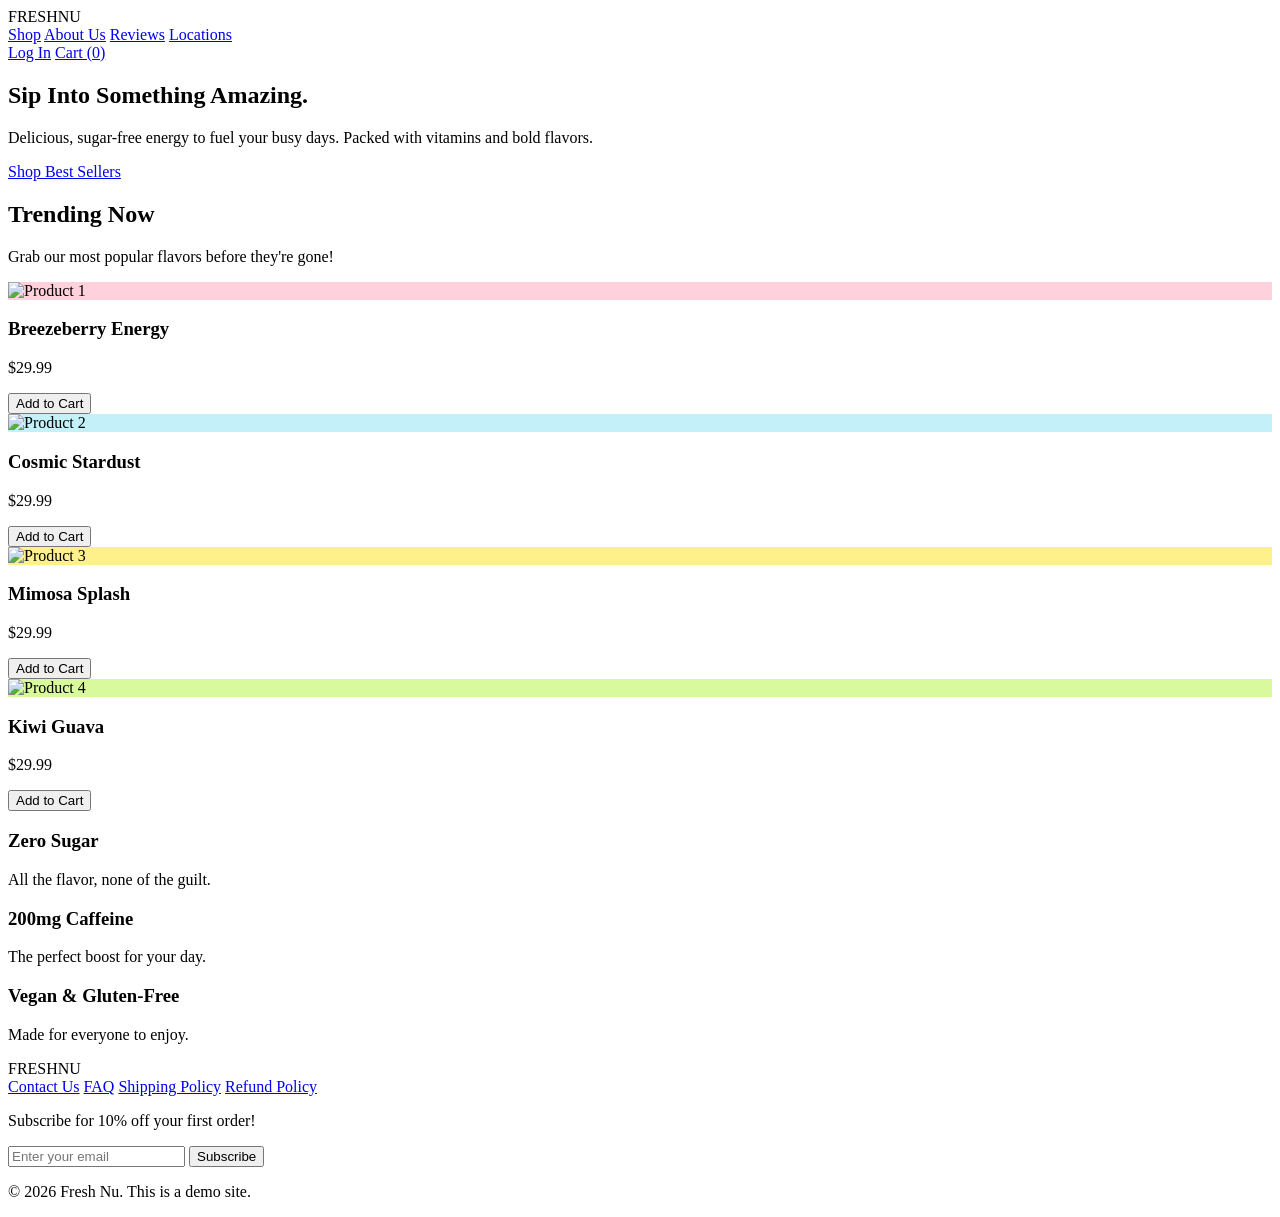
==== index.html @ 93bf2a88 "Rename alani.html to index.html" ====
<!DOCTYPE html>
<html lang="en">
<head>
    <meta charset="UTF-8">
    <meta name="viewport" content="width=device-width, initial-scale=1.0">
    <title>Fresh Energy | Small Business</title>
    <link rel="stylesheet" href="style.css">
    <link href="https://fonts.googleapis.com/css2?family=Poppins:wght@400;600;800&display=swap" rel="stylesheet">
</head>
<body>

    <header class="navbar">
        <div class="logo">FRESH<span>NU</span></div>
        <nav class="nav-links">
            <a href="#">Shop</a>
            <a href="#">About Us</a>
            <a href="#">Reviews</a>
            <a href="#">Locations</a>
        </nav>
        <div class="nav-actions">
            <a href="#" class="btn-outline">Log In</a>
            <a href="#" class="btn-solid cart-btn">Cart (0)</a>
        </div>
    </header>

    <section class="hero">
        <div class="hero-content">
            <h1>Sip Into Something <span class="highlight">Amazing.</span></h1>
            <p>Delicious, sugar-free energy to fuel your busy days. Packed with vitamins and bold flavors.</p>
            <a href="#shop" class="btn-large">Shop Best Sellers</a>
        </div>
    </section>

    <section id="shop" class="products-section">
        <div class="section-header">
            <h2>Trending Now</h2>
            <p>Grab our most popular flavors before they're gone!</p>
        </div>

        <div class="product-grid">
            <div class="product-card">
                <div class="product-image" style="background-color: #ffd1dc;">
                    <img src="https://placehold.co/200x300/transparent/ff4b72?text=Breezeberry" alt="Product 1">
                </div>
                <div class="product-info">
                    <h3>Breezeberry Energy</h3>
                    <p class="price">$29.99</p>
                    <button class="btn-solid add-to-cart">Add to Cart</button>
                </div>
            </div>

            <div class="product-card">
                <div class="product-image" style="background-color: #c4f1f9;">
                    <img src="https://placehold.co/200x300/transparent/00b4d8?text=Cosmic+Stardust" alt="Product 2">
                </div>
                <div class="product-info">
                    <h3>Cosmic Stardust</h3>
                    <p class="price">$29.99</p>
                    <button class="btn-solid add-to-cart">Add to Cart</button>
                </div>
            </div>

            <div class="product-card">
                <div class="product-image" style="background-color: #fef08a;">
                    <img src="https://placehold.co/200x300/transparent/eab308?text=Mimosa" alt="Product 3">
                </div>
                <div class="product-info">
                    <h3>Mimosa Splash</h3>
                    <p class="price">$29.99</p>
                    <button class="btn-solid add-to-cart">Add to Cart</button>
                </div>
            </div>
            
            <div class="product-card">
                <div class="product-image" style="background-color: #d9f99d;">
                    <img src="https://placehold.co/200x300/transparent/84cc16?text=Kiwi+Guava" alt="Product 4">
                </div>
                <div class="product-info">
                    <h3>Kiwi Guava</h3>
                    <p class="price">$29.99</p>
                    <button class="btn-solid add-to-cart">Add to Cart</button>
                </div>
            </div>
        </div>
    </section>

    <section class="benefits-banner">
        <div class="benefit">
            <h3>Zero Sugar</h3>
            <p>All the flavor, none of the guilt.</p>
        </div>
        <div class="benefit">
            <h3>200mg Caffeine</h3>
            <p>The perfect boost for your day.</p>
        </div>
        <div class="benefit">
            <h3>Vegan & Gluten-Free</h3>
            <p>Made for everyone to enjoy.</p>
        </div>
    </section>

    <footer>
        <div class="footer-content">
            <div class="footer-logo">FRESH<span>NU</span></div>
            <div class="footer-links">
                <a href="#">Contact Us</a>
                <a href="#">FAQ</a>
                <a href="#">Shipping Policy</a>
                <a href="#">Refund Policy</a>
            </div>
            <div class="newsletter">
                <p>Subscribe for 10% off your first order!</p>
                <div class="subscribe-form">
                    <input type="email" placeholder="Enter your email">
                    <button class="btn-solid">Subscribe</button>
                </div>
            </div>
        </div>
        <div class="footer-bottom">
            <p>&copy; 2026 Fresh Nu. This is a demo site.</p>
        </div>
    </footer>

</body>
</html>
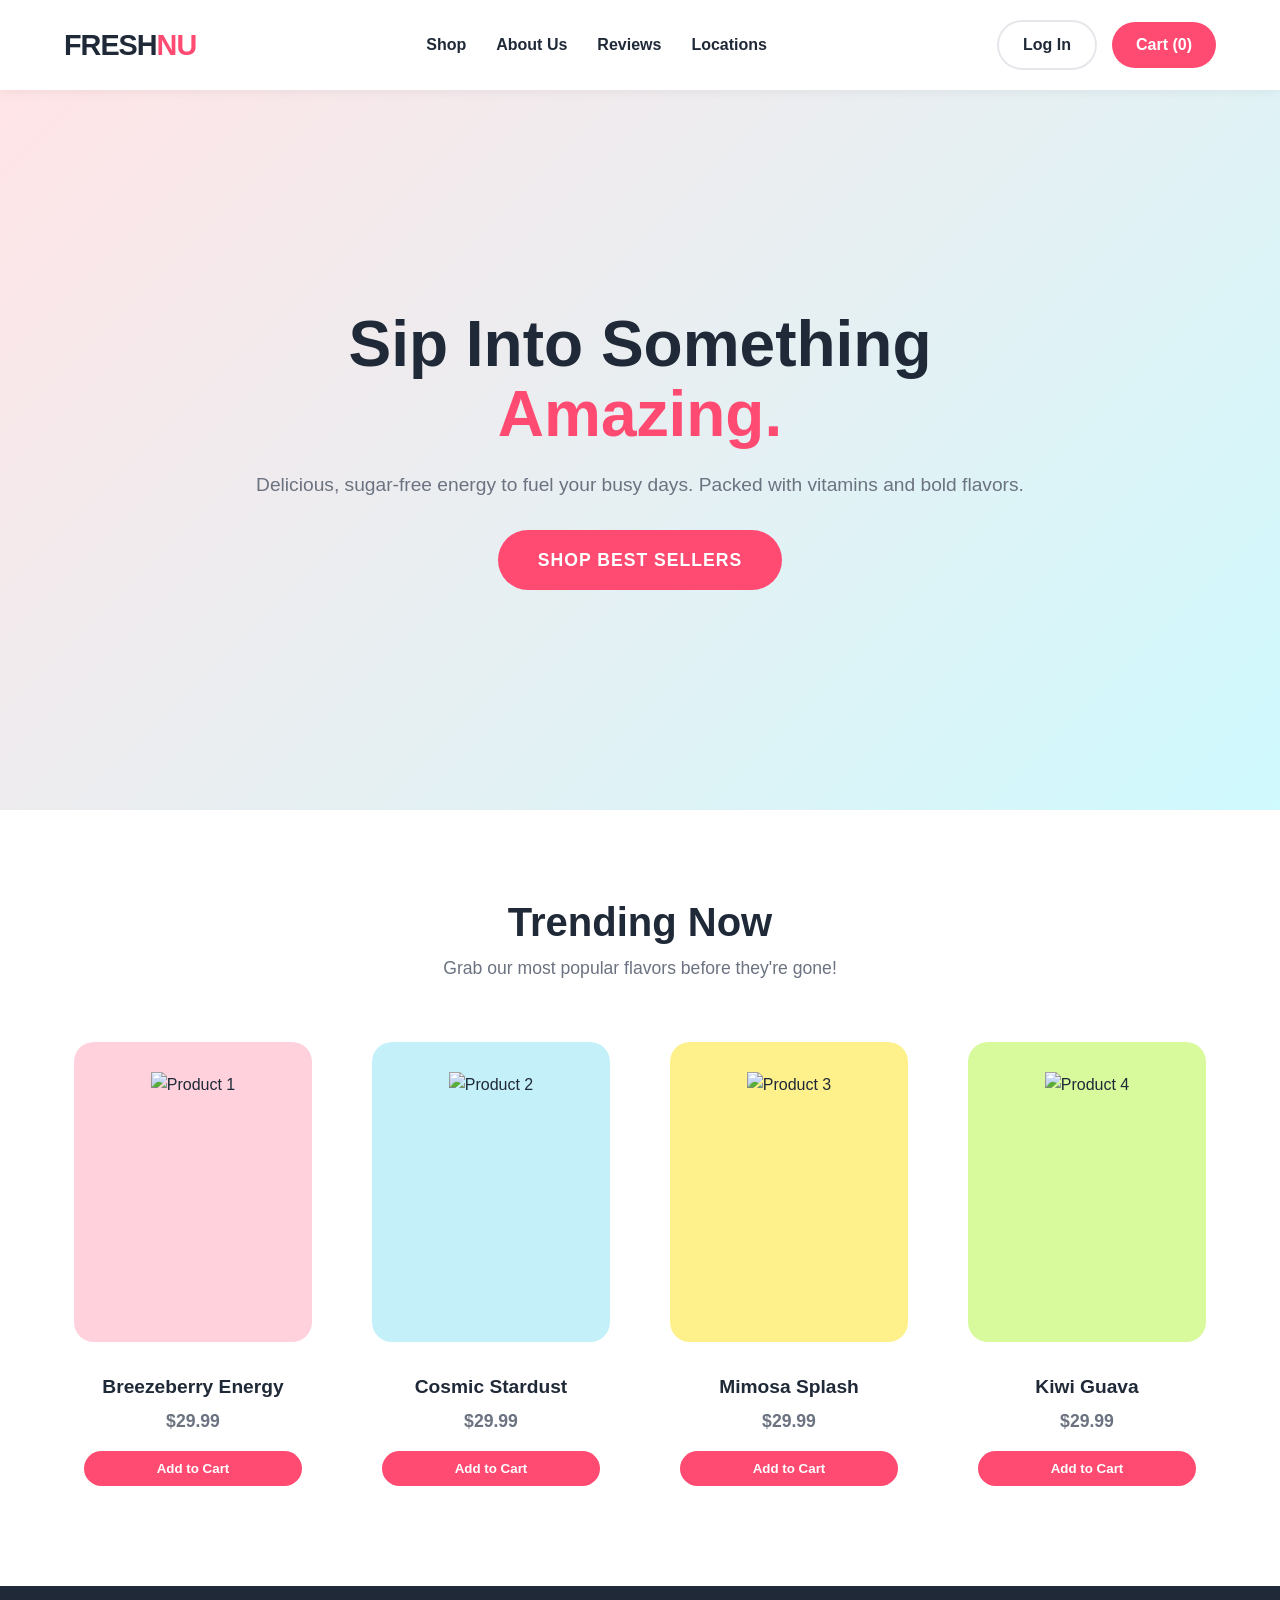
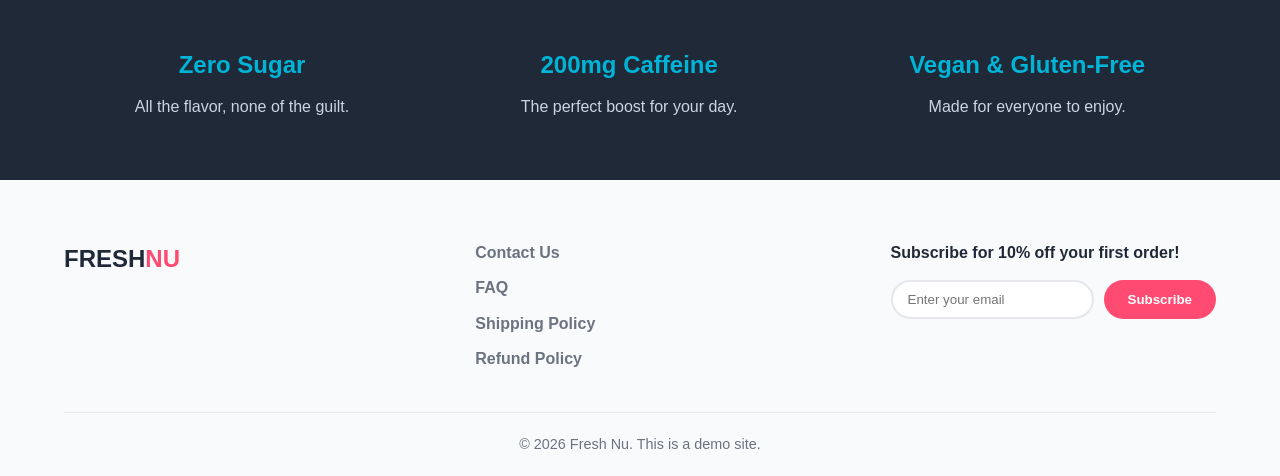
==== commit bc37ae1e: "Rename alani.html to index.html" ====
--- a/index.html
+++ b/index.html
@@ -4,7 +4,7 @@
     <meta charset="UTF-8">
     <meta name="viewport" content="width=device-width, initial-scale=1.0">
     <title>Fresh Energy | Small Business</title>
-    <link rel="stylesheet" href="style.css">
+    <link rel="stylesheet" href="alaniStyle.css">
     <link href="https://fonts.googleapis.com/css2?family=Poppins:wght@400;600;800&display=swap" rel="stylesheet">
 </head>
 <body>
--- a/alaniStyle.css
+++ b/alaniStyle.css
@@ -0,0 +1,349 @@
+/* --- Global Styles & Variables --- */
+:root {
+    --primary-color: #ff4b72; /* Vibrant Pink */
+    --primary-hover: #e03a5f;
+    --secondary-color: #00b4d8; /* Bright Teal */
+    --text-dark: #1f2937;
+    --text-light: #6b7280;
+    --bg-light: #ffffff;
+    --bg-offwhite: #f9fafb;
+}
+
+* {
+    margin: 0;
+    padding: 0;
+    box-sizing: border-box;
+    font-family: 'Poppins', sans-serif;
+}
+
+body {
+    background-color: var(--bg-light);
+    color: var(--text-dark);
+    line-height: 1.6;
+}
+
+a {
+    text-decoration: none;
+    color: inherit;
+    transition: color 0.3s ease;
+}
+
+/* --- Buttons --- */
+.btn-solid {
+    background-color: var(--primary-color);
+    color: white;
+    padding: 10px 24px;
+    border-radius: 50px;
+    font-weight: 600;
+    border: none;
+    cursor: pointer;
+    transition: all 0.3s ease;
+}
+
+.btn-solid:hover {
+    background-color: var(--primary-hover);
+    transform: translateY(-2px);
+    box-shadow: 0 4px 12px rgba(255, 75, 114, 0.3);
+}
+
+.btn-outline {
+    background-color: transparent;
+    color: var(--text-dark);
+    padding: 10px 24px;
+    border-radius: 50px;
+    font-weight: 600;
+    border: 2px solid #e5e7eb;
+    transition: all 0.3s ease;
+}
+
+.btn-outline:hover {
+    border-color: var(--primary-color);
+    color: var(--primary-color);
+}
+
+.btn-large {
+    display: inline-block;
+    background-color: var(--primary-color);
+    color: white;
+    padding: 16px 40px;
+    border-radius: 50px;
+    font-size: 1.1rem;
+    font-weight: 800;
+    text-transform: uppercase;
+    letter-spacing: 1px;
+    transition: all 0.3s ease;
+}
+
+.btn-large:hover {
+    background-color: var(--primary-hover);
+    transform: translateY(-3px);
+    box-shadow: 0 6px 20px rgba(255, 75, 114, 0.4);
+}
+
+/* --- Navigation Bar --- */
+.navbar {
+    display: flex;
+    justify-content: space-between;
+    align-items: center;
+    padding: 20px 5%;
+    background-color: white;
+    position: sticky;
+    top: 0;
+    z-index: 1000;
+    box-shadow: 0 2px 10px rgba(0,0,0,0.05);
+}
+
+.logo {
+    font-size: 1.8rem;
+    font-weight: 800;
+    letter-spacing: -1px;
+}
+
+.logo span {
+    color: var(--primary-color);
+}
+
+.nav-links {
+    display: flex;
+    gap: 30px;
+    font-weight: 600;
+}
+
+.nav-links a:hover {
+    color: var(--primary-color);
+}
+
+.nav-actions {
+    display: flex;
+    gap: 15px;
+    align-items: center;
+}
+
+/* --- Hero Section --- */
+.hero {
+    height: 80vh;
+    background: linear-gradient(135deg, #ffe4e6 0%, #cffafe 100%);
+    display: flex;
+    align-items: center;
+    justify-content: center;
+    text-align: center;
+    padding: 0 20px;
+}
+
+.hero-content {
+    max-width: 800px;
+}
+
+.hero h1 {
+    font-size: 4rem;
+    font-weight: 800;
+    line-height: 1.1;
+    margin-bottom: 20px;
+    color: var(--text-dark);
+}
+
+.hero .highlight {
+    color: var(--primary-color);
+}
+
+.hero p {
+    font-size: 1.2rem;
+    color: var(--text-light);
+    margin-bottom: 30px;
+}
+
+/* --- Products Section --- */
+.products-section {
+    padding: 80px 5%;
+    text-align: center;
+}
+
+.section-header {
+    margin-bottom: 50px;
+}
+
+.section-header h2 {
+    font-size: 2.5rem;
+    font-weight: 800;
+}
+
+.section-header p {
+    color: var(--text-light);
+    font-size: 1.1rem;
+}
+
+.product-grid {
+    display: grid;
+    grid-template-columns: repeat(auto-fit, minmax(250px, 1fr));
+    gap: 40px;
+}
+
+.product-card {
+    background: white;
+    border-radius: 20px;
+    overflow: hidden;
+    transition: transform 0.3s ease, box-shadow 0.3s ease;
+    cursor: pointer;
+}
+
+.product-card:hover {
+    transform: translateY(-10px);
+    box-shadow: 0 20px 40px rgba(0,0,0,0.08);
+}
+
+.product-image {
+    height: 300px;
+    display: flex;
+    align-items: center;
+    justify-content: center;
+    border-radius: 20px;
+    margin: 10px;
+    position: relative;
+    overflow: hidden;
+}
+
+.product-image img {
+    height: 80%;
+    transition: transform 0.5s ease;
+}
+
+.product-card:hover .product-image img {
+    transform: scale(1.1) rotate(5deg);
+}
+
+.product-info {
+    padding: 20px;
+}
+
+.product-info h3 {
+    font-size: 1.2rem;
+    font-weight: 600;
+    margin-bottom: 5px;
+}
+
+.price {
+    color: var(--text-light);
+    font-size: 1.1rem;
+    font-weight: 600;
+    margin-bottom: 15px;
+}
+
+.add-to-cart {
+    width: 100%;
+}
+
+/* --- Benefits Banner --- */
+.benefits-banner {
+    display: flex;
+    justify-content: space-around;
+    align-items: center;
+    padding: 60px 5%;
+    background-color: var(--text-dark);
+    color: white;
+    flex-wrap: wrap;
+    gap: 30px;
+    text-align: center;
+}
+
+.benefit h3 {
+    font-size: 1.5rem;
+    color: var(--secondary-color);
+    margin-bottom: 10px;
+}
+
+.benefit p {
+    color: #cbd5e1;
+}
+
+/* --- Footer --- */
+footer {
+    background-color: var(--bg-offwhite);
+    padding: 60px 5% 20px;
+}
+
+.footer-content {
+    display: flex;
+    justify-content: space-between;
+    flex-wrap: wrap;
+    gap: 40px;
+    margin-bottom: 40px;
+}
+
+.footer-logo {
+    font-size: 1.5rem;
+    font-weight: 800;
+}
+
+.footer-logo span {
+    color: var(--primary-color);
+}
+
+.footer-links {
+    display: flex;
+    flex-direction: column;
+    gap: 10px;
+}
+
+.footer-links a {
+    color: var(--text-light);
+    font-weight: 600;
+}
+
+.footer-links a:hover {
+    color: var(--primary-color);
+}
+
+.newsletter p {
+    font-weight: 600;
+    margin-bottom: 15px;
+}
+
+.subscribe-form {
+    display: flex;
+    gap: 10px;
+}
+
+.subscribe-form input {
+    padding: 10px 15px;
+    border: 2px solid #e5e7eb;
+    border-radius: 50px;
+    outline: none;
+    font-family: inherit;
+}
+
+.subscribe-form input:focus {
+    border-color: var(--primary-color);
+}
+
+.footer-bottom {
+    text-align: center;
+    padding-top: 20px;
+    border-top: 1px solid #e5e7eb;
+    color: var(--text-light);
+    font-size: 0.9rem;
+}
+
+/* --- Mobile Responsiveness --- */
+@media (max-width: 768px) {
+    .nav-links, .btn-outline {
+        display: none; /* Hide on mobile for simplicity in this template */
+    }
+    
+    .hero h1 {
+        font-size: 2.5rem;
+    }
+    
+    .benefits-banner {
+        flex-direction: column;
+    }
+    
+    .footer-content {
+        flex-direction: column;
+        align-items: center;
+        text-align: center;
+    }
+    
+    .subscribe-form {
+        flex-direction: column;
+    }
+}
